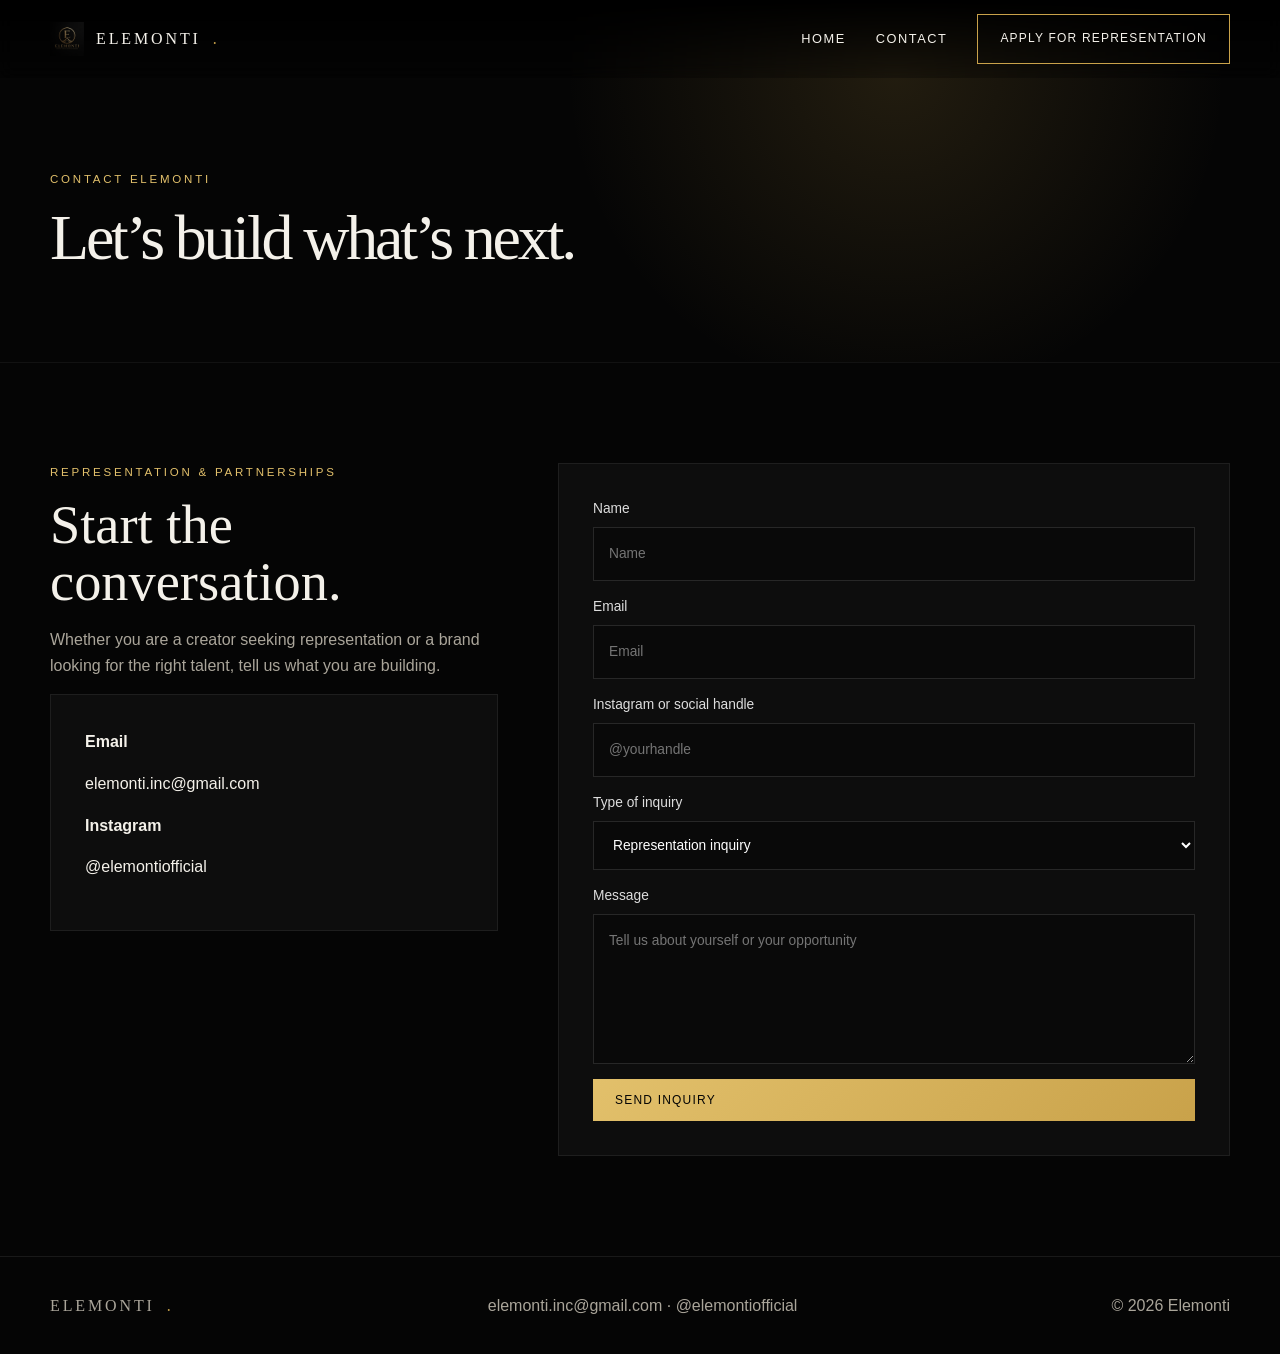
==== contact.html @ 6a78b01d "Add files via upload" ====
<!doctype html>
<html lang="en">
<head>
  <meta charset="utf-8">
  <meta name="viewport" content="width=device-width,initial-scale=1">
  <title>Contact — Elemonti</title>
  <meta name="description" content="Contact Elemonti for representation and brand partnership inquiries.">
  <link rel="icon" type="image/png" sizes="32x32" href="assets/favicon-32.png">
  <link rel="icon" type="image/png" sizes="16x16" href="assets/favicon-16.png">
  <link rel="stylesheet" href="styles.css">
</head>
<body>
<header>
  <div class="container nav">
    <a class="brand" href="index.html"><img src="assets/logo-icon.png" alt="" class="brand-mark">ELEMONTI<span>.</span></a>
    <nav>
      <a href="index.html" class="nav-home">Home</a>
      <a href="contact.html">Contact</a>
      <a class="btn nav-apply" href="contact.html?inquiry=representation#inquiry-form"><span class="btn-full">Apply for Representation</span><span class="btn-short">Apply</span></a>
    </nav>
  </div>
</header>

<main>
  <section class="page-hero">
    <div class="container">
      <div class="eyebrow">Contact Elemonti</div>
      <h1>Let’s build what’s next.</h1>
    </div>
  </section>

  <section class="section">
    <div class="container contact">
      <div>
        <div class="eyebrow">Representation & partnerships</div>
        <h2 class="contact-heading">Start the conversation.</h2>
        <p class="contact-copy">Whether you are a creator seeking representation or a brand looking for the right talent, tell us what you are building.</p>
        <div class="card">
          <b>Email</b><p>elemonti.inc@gmail.com</p>
          <b>Instagram</b><p>@elemontiofficial</p>
        </div>
      </div>

      <div class="card" id="inquiry-form">
        <form action="mailto:elemonti.inc@gmail.com" method="post" enctype="text/plain">
          <label>Name<input name="name" placeholder="Name" required></label>
          <label>Email<input type="email" name="email" placeholder="Email" required></label>
          <label>Instagram or social handle<input name="social" placeholder="@yourhandle"></label>
          <label>Type of inquiry
            <select name="inquiry" id="inquiry-select">
              <option value="representation">Representation inquiry</option>
              <option value="partnership">Brand partnership inquiry</option>
              <option value="general">General inquiry</option>
            </select>
          </label>
          <label>Message<textarea name="message" placeholder="Tell us about yourself or your opportunity" required></textarea></label>
          <button class="btn primary" type="submit">Send Inquiry</button>
        </form>
      </div>
    </div>
  </section>
</main>

<footer>
  <div class="container footer">
    <div class="brand">ELEMONTI<span>.</span></div>
    <div>elemonti.inc@gmail.com · @elemontiofficial</div>
    <div>© 2026 Elemonti</div>
  </div>
</footer>
<script src="script.js"></script>
</body>
</html>
---- styles.css ----
:root{--bg:#050505;--panel:#0d0d0d;--text:#f4f1ea;--muted:#aaa59a;--gold:#c9a24a;--gold2:#e2c06b;--line:rgba(201,162,74,.28);--max:1180px}
*{box-sizing:border-box}html{scroll-behavior:smooth}body{margin:0;background:var(--bg);color:var(--text);font-family:Arial,sans-serif;line-height:1.6}a{color:inherit;text-decoration:none}img{display:block;max-width:100%}.container{width:min(var(--max),calc(100% - 40px));margin:auto}
header{position:fixed;inset:0 0 auto;z-index:20;background:linear-gradient(#000,rgba(0,0,0,.25));backdrop-filter:blur(8px)}.nav{height:78px;display:flex;align-items:center;justify-content:space-between}.brand{font-family:Georgia,serif;letter-spacing:.18em;display:inline-flex;align-items:center;gap:12px}.brand span{color:var(--gold)}.brand-mark{width:34px;height:34px;object-fit:contain;display:block}nav{display:flex;gap:30px;align-items:center;text-transform:uppercase;font-size:.8rem;letter-spacing:.12em}nav a:not(.btn){transition:color .25s ease}nav a:not(.btn):hover{color:var(--gold2)}
.btn{display:inline-flex;padding:14px 22px;border:1px solid var(--gold);text-transform:uppercase;font-size:.75rem;letter-spacing:.1em;transition:.25s;cursor:pointer}.btn-short{display:none}.btn.primary{background:linear-gradient(135deg,var(--gold2),var(--gold));color:#050505;border:0}.btn:hover{transform:translateY(-2px);box-shadow:0 12px 34px rgba(201,162,74,.14)}
.hero{min-height:100vh;display:grid;align-items:center;position:relative;overflow:hidden}.hero:before{content:"";position:absolute;inset:0;background:linear-gradient(90deg,rgba(0,0,0,.94),rgba(0,0,0,.55) 48%,rgba(0,0,0,.18)),linear-gradient(0deg,#050505,transparent 25%),url('assets/christopher.jpg') center 35%/cover no-repeat;filter:saturate(.75)}.hero-content{position:relative;z-index:2;max-width:720px;padding-top:80px}.eyebrow{color:var(--gold2);text-transform:uppercase;letter-spacing:.24em;font-size:.72rem;margin-bottom:16px}h1,h2,h3{line-height:1.05;margin:0}h1{font-size:clamp(3.5rem,8vw,7.5rem);text-transform:uppercase;letter-spacing:-.05em}h1 span{color:var(--gold)}.hero p{max-width:620px;color:#d2cec6;font-size:1.05rem;margin:28px 0}.actions{display:flex;gap:14px;flex-wrap:wrap}
.section{padding:100px 0;border-top:1px solid rgba(255,255,255,.05)}.section-title{display:flex;justify-content:space-between;gap:30px;align-items:end;margin-bottom:44px}.section-title h2,.copy h2,.page-hero h1{font-family:Georgia,serif;font-weight:500;text-transform:none;font-size:clamp(2.5rem,5vw,4.7rem)}.section-title p,.copy p{max-width:520px;color:var(--muted)}
.logos{display:grid;grid-template-columns:repeat(6,1fr);gap:14px}.logo{min-height:82px;display:grid;place-items:center;text-align:center;background:#0a0a0a;border:1px solid rgba(255,255,255,.08);padding:12px;font-weight:700;transition:.25s;cursor:default;user-select:none}.logo:hover{color:var(--gold2);border-color:var(--gold)}
.about{display:grid;grid-template-columns:.9fr 1.1fr;gap:60px;align-items:center}.abstract-visual{position:relative;min-height:610px;overflow:hidden;background:radial-gradient(circle at 50% 45%,rgba(201,162,74,.14),transparent 28%),linear-gradient(145deg,#080808,#111);border:1px solid rgba(201,162,74,.2)}.abstract-visual:before{content:"";position:absolute;inset:0;background-image:linear-gradient(rgba(201,162,74,.06) 1px,transparent 1px),linear-gradient(90deg,rgba(201,162,74,.06) 1px,transparent 1px);background-size:42px 42px;mask-image:linear-gradient(to bottom,transparent,#000 18%,#000 82%,transparent)}.orbit{position:absolute;border:1px solid rgba(201,162,74,.55);border-radius:50%;left:50%;top:47%;transform:translate(-50%,-50%)}.orbit-one{width:330px;height:330px}.orbit-two{width:490px;height:490px;border-color:rgba(201,162,74,.2)}.monogram{position:absolute;inset:0;display:grid;place-items:center;font-family:Georgia,serif;font-size:12rem;color:var(--gold);text-shadow:0 0 45px rgba(201,162,74,.18)}.abstract-caption{position:absolute;left:32px;bottom:30px;text-transform:uppercase;letter-spacing:.24em;font-size:.7rem;color:var(--gold2)}
.services{display:grid;grid-template-columns:1fr 1fr;gap:14px;margin-top:28px}.service{padding:24px;background:var(--panel);border:1px solid rgba(255,255,255,.06);transition:border-color .3s ease,transform .3s ease}.service:hover{border-color:rgba(201,162,74,.4);transform:translateY(-2px)}.service span{display:block;color:var(--muted);font-size:.9rem;margin-top:6px}
.why-section{position:relative;overflow:hidden}.why-section:before{content:"";position:absolute;inset:0;background:radial-gradient(circle at 78% 30%,rgba(201,162,74,.1),transparent 30%),linear-gradient(115deg,transparent 0 48%,rgba(201,162,74,.035) 48% 49%,transparent 49% 100%);pointer-events:none}.why{display:grid;grid-template-columns:repeat(5,1fr);gap:12px;position:relative}.why div{padding:24px 18px;border-left:1px solid var(--line)}.why p{color:var(--muted);font-size:.9rem}
.cta{text-align:center;padding:100px 30px;position:relative;overflow:hidden;background:radial-gradient(circle at 50% 50%,rgba(201,162,74,.13),transparent 32%),linear-gradient(135deg,#090909,#111);border:1px solid rgba(201,162,74,.2)}.cta-grid{position:absolute;inset:-35%;background:repeating-linear-gradient(90deg,transparent 0 54px,rgba(201,162,74,.07) 54px 55px),repeating-linear-gradient(0deg,transparent 0 54px,rgba(201,162,74,.07) 54px 55px);transform:perspective(550px) rotateX(58deg) rotateZ(-8deg);opacity:.65}.cta-content{position:relative;z-index:1}.cta h2{font-family:Georgia,serif;font-size:clamp(2.6rem,6vw,5rem);font-weight:500;margin-bottom:18px}
.page-hero{padding:170px 0 90px;background:radial-gradient(circle at 70% 20%,rgba(201,162,74,.15),transparent 35%)}
.contact{display:grid;grid-template-columns:.8fr 1.2fr;gap:60px}.contact-heading{font-family:Georgia,serif;font-size:3.4rem;font-weight:500}.contact-copy{color:var(--muted)}.card{padding:34px;background:var(--panel);border:1px solid rgba(255,255,255,.07)}#inquiry-form:target{border-color:var(--gold);box-shadow:0 0 0 1px rgba(201,162,74,.22),0 18px 60px rgba(0,0,0,.22)}form{display:grid;gap:15px}label{display:grid;gap:7px;color:#ddd;font-size:.86rem}input,select,textarea{width:100%;background:#090909;color:#fff;border:1px solid rgba(255,255,255,.12);padding:15px;font:inherit}input:focus,select:focus,textarea:focus{outline:1px solid var(--gold);border-color:var(--gold)}textarea{min-height:150px}
footer{padding:36px 0;border-top:1px solid rgba(255,255,255,.08);color:var(--muted)}.footer{display:flex;justify-content:space-between;gap:20px}
@media(max-width:900px){nav a.nav-home{display:none}nav{gap:16px}.logos{grid-template-columns:repeat(3,1fr)}.about,.contact{grid-template-columns:1fr}.abstract-visual{min-height:520px}.why{grid-template-columns:1fr 1fr}}
@media(max-width:420px){.nav .btn-full{display:none}.nav .btn-short{display:inline}}
@media(max-width:600px){.container{width:min(100% - 24px,var(--max))}.hero{min-height:860px}.hero-content{align-self:end;padding-bottom:60px}.hero:before{background-position:62% center}.logos,.services{grid-template-columns:1fr 1fr}.why{grid-template-columns:1fr}.section{padding:75px 0}.footer{flex-direction:column}.abstract-visual{min-height:440px}.orbit-one{width:240px;height:240px}.orbit-two{width:350px;height:350px}.monogram{font-size:8rem}}
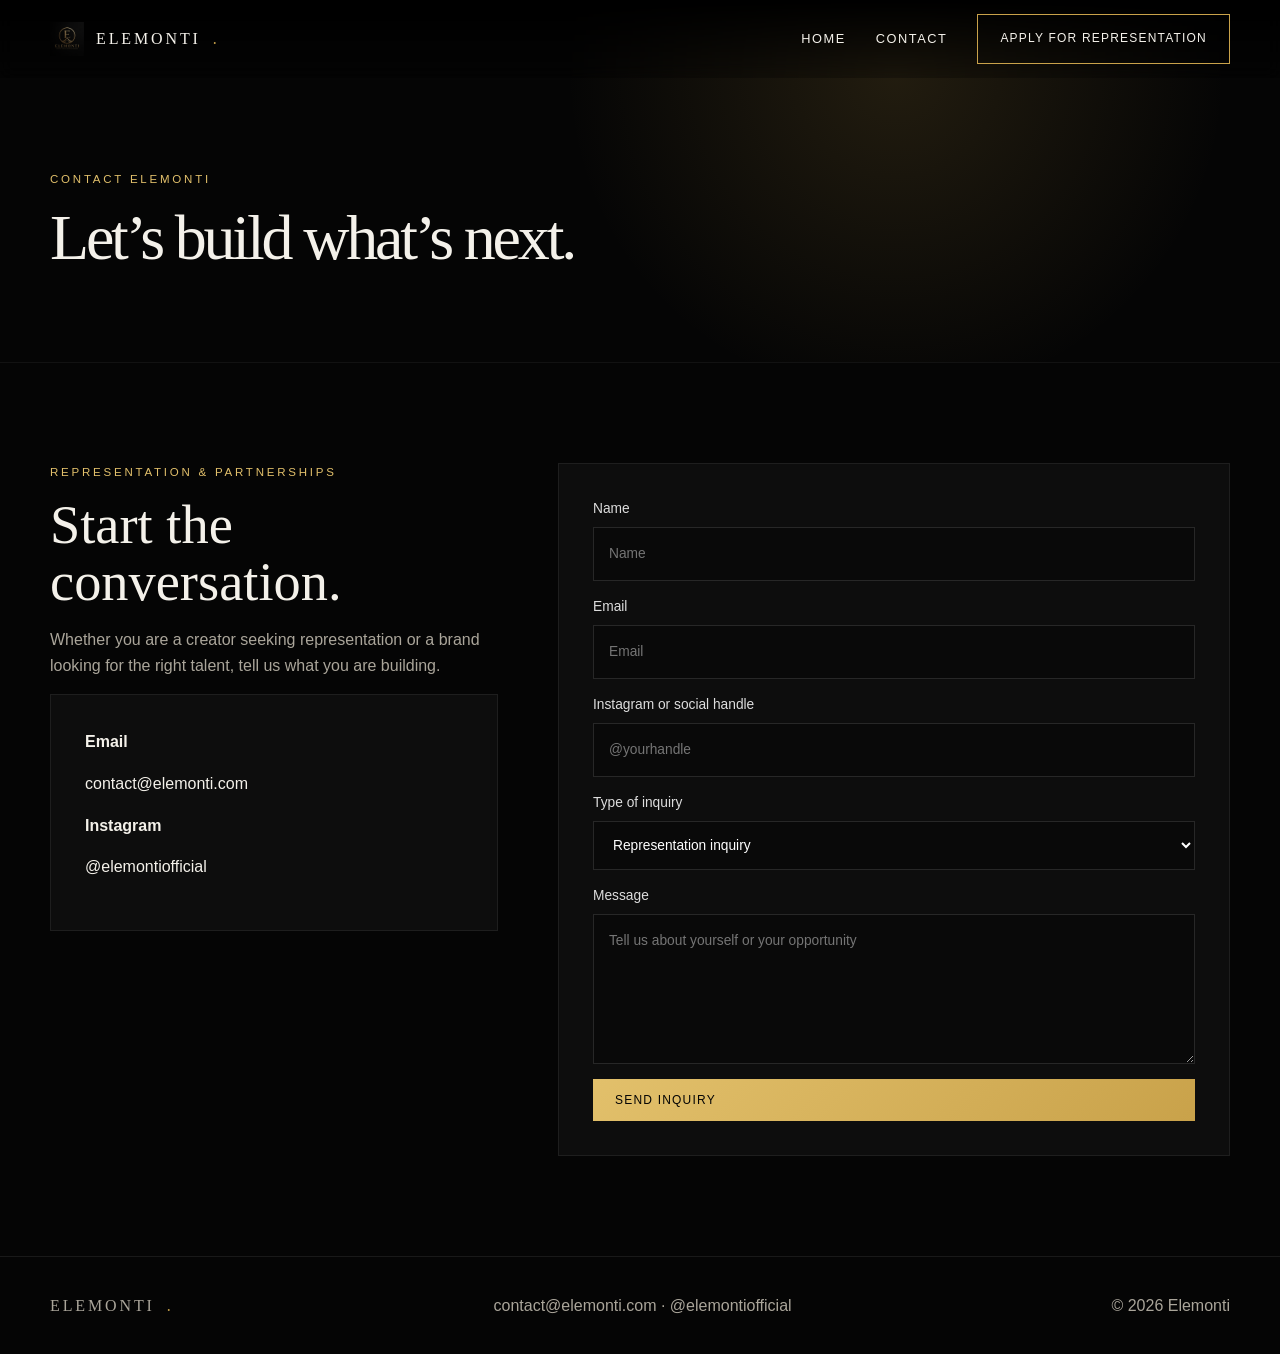
==== commit 80598d30: "Add files via upload" ====
--- a/contact.html
+++ b/contact.html
@@ -36,13 +36,13 @@
         <h2 class="contact-heading">Start the conversation.</h2>
         <p class="contact-copy">Whether you are a creator seeking representation or a brand looking for the right talent, tell us what you are building.</p>
         <div class="card">
-          <b>Email</b><p>elemonti.inc@gmail.com</p>
+          <b>Email</b><p>contact@elemonti.com</p>
           <b>Instagram</b><p>@elemontiofficial</p>
         </div>
       </div>
 
       <div class="card" id="inquiry-form">
-        <form action="mailto:elemonti.inc@gmail.com" method="post" enctype="text/plain">
+        <form action="mailto:contact@elemonti.com" method="post" enctype="text/plain">
           <label>Name<input name="name" placeholder="Name" required></label>
           <label>Email<input type="email" name="email" placeholder="Email" required></label>
           <label>Instagram or social handle<input name="social" placeholder="@yourhandle"></label>
@@ -64,7 +64,7 @@
 <footer>
   <div class="container footer">
     <div class="brand">ELEMONTI<span>.</span></div>
-    <div>elemonti.inc@gmail.com · @elemontiofficial</div>
+    <div>contact@elemonti.com · @elemontiofficial</div>
     <div>© 2026 Elemonti</div>
   </div>
 </footer>
--- a/styles.css
+++ b/styles.css
@@ -5,7 +5,7 @@
 .hero{min-height:100vh;display:grid;align-items:center;position:relative;overflow:hidden}.hero:before{content:"";position:absolute;inset:0;background:linear-gradient(90deg,rgba(0,0,0,.94),rgba(0,0,0,.55) 48%,rgba(0,0,0,.18)),linear-gradient(0deg,#050505,transparent 25%),url('assets/christopher.jpg') center 35%/cover no-repeat;filter:saturate(.75)}.hero-content{position:relative;z-index:2;max-width:720px;padding-top:80px}.eyebrow{color:var(--gold2);text-transform:uppercase;letter-spacing:.24em;font-size:.72rem;margin-bottom:16px}h1,h2,h3{line-height:1.05;margin:0}h1{font-size:clamp(3.5rem,8vw,7.5rem);text-transform:uppercase;letter-spacing:-.05em}h1 span{color:var(--gold)}.hero p{max-width:620px;color:#d2cec6;font-size:1.05rem;margin:28px 0}.actions{display:flex;gap:14px;flex-wrap:wrap}
 .section{padding:100px 0;border-top:1px solid rgba(255,255,255,.05)}.section-title{display:flex;justify-content:space-between;gap:30px;align-items:end;margin-bottom:44px}.section-title h2,.copy h2,.page-hero h1{font-family:Georgia,serif;font-weight:500;text-transform:none;font-size:clamp(2.5rem,5vw,4.7rem)}.section-title p,.copy p{max-width:520px;color:var(--muted)}
 .logos{display:grid;grid-template-columns:repeat(6,1fr);gap:14px}.logo{min-height:82px;display:grid;place-items:center;text-align:center;background:#0a0a0a;border:1px solid rgba(255,255,255,.08);padding:12px;font-weight:700;transition:.25s;cursor:default;user-select:none}.logo:hover{color:var(--gold2);border-color:var(--gold)}
-.about{display:grid;grid-template-columns:.9fr 1.1fr;gap:60px;align-items:center}.abstract-visual{position:relative;min-height:610px;overflow:hidden;background:radial-gradient(circle at 50% 45%,rgba(201,162,74,.14),transparent 28%),linear-gradient(145deg,#080808,#111);border:1px solid rgba(201,162,74,.2)}.abstract-visual:before{content:"";position:absolute;inset:0;background-image:linear-gradient(rgba(201,162,74,.06) 1px,transparent 1px),linear-gradient(90deg,rgba(201,162,74,.06) 1px,transparent 1px);background-size:42px 42px;mask-image:linear-gradient(to bottom,transparent,#000 18%,#000 82%,transparent)}.orbit{position:absolute;border:1px solid rgba(201,162,74,.55);border-radius:50%;left:50%;top:47%;transform:translate(-50%,-50%)}.orbit-one{width:330px;height:330px}.orbit-two{width:490px;height:490px;border-color:rgba(201,162,74,.2)}.monogram{position:absolute;inset:0;display:grid;place-items:center;font-family:Georgia,serif;font-size:12rem;color:var(--gold);text-shadow:0 0 45px rgba(201,162,74,.18)}.abstract-caption{position:absolute;left:32px;bottom:30px;text-transform:uppercase;letter-spacing:.24em;font-size:.7rem;color:var(--gold2)}
+.about{display:grid;grid-template-columns:.9fr 1.1fr;gap:60px;align-items:center}.abstract-visual{position:relative;min-height:610px;overflow:hidden;background:radial-gradient(circle at 50% 45%,rgba(201,162,74,.14),transparent 28%),linear-gradient(145deg,#080808,#111);border:1px solid rgba(201,162,74,.2)}.abstract-visual:before{content:"";position:absolute;inset:0;background-image:linear-gradient(rgba(201,162,74,.06) 1px,transparent 1px),linear-gradient(90deg,rgba(201,162,74,.06) 1px,transparent 1px);background-size:42px 42px;mask-image:linear-gradient(to bottom,transparent,#000 18%,#000 82%,transparent)}.about-logo{position:absolute;inset:0;width:100%;height:100%;object-fit:cover}.abstract-caption{position:absolute;left:32px;bottom:30px;text-transform:uppercase;letter-spacing:.24em;font-size:.7rem;color:var(--gold2);z-index:2;text-shadow:0 2px 8px rgba(0,0,0,.6)}
 .services{display:grid;grid-template-columns:1fr 1fr;gap:14px;margin-top:28px}.service{padding:24px;background:var(--panel);border:1px solid rgba(255,255,255,.06);transition:border-color .3s ease,transform .3s ease}.service:hover{border-color:rgba(201,162,74,.4);transform:translateY(-2px)}.service span{display:block;color:var(--muted);font-size:.9rem;margin-top:6px}
 .why-section{position:relative;overflow:hidden}.why-section:before{content:"";position:absolute;inset:0;background:radial-gradient(circle at 78% 30%,rgba(201,162,74,.1),transparent 30%),linear-gradient(115deg,transparent 0 48%,rgba(201,162,74,.035) 48% 49%,transparent 49% 100%);pointer-events:none}.why{display:grid;grid-template-columns:repeat(5,1fr);gap:12px;position:relative}.why div{padding:24px 18px;border-left:1px solid var(--line)}.why p{color:var(--muted);font-size:.9rem}
 .cta{text-align:center;padding:100px 30px;position:relative;overflow:hidden;background:radial-gradient(circle at 50% 50%,rgba(201,162,74,.13),transparent 32%),linear-gradient(135deg,#090909,#111);border:1px solid rgba(201,162,74,.2)}.cta-grid{position:absolute;inset:-35%;background:repeating-linear-gradient(90deg,transparent 0 54px,rgba(201,162,74,.07) 54px 55px),repeating-linear-gradient(0deg,transparent 0 54px,rgba(201,162,74,.07) 54px 55px);transform:perspective(550px) rotateX(58deg) rotateZ(-8deg);opacity:.65}.cta-content{position:relative;z-index:1}.cta h2{font-family:Georgia,serif;font-size:clamp(2.6rem,6vw,5rem);font-weight:500;margin-bottom:18px}
@@ -14,4 +14,4 @@
 footer{padding:36px 0;border-top:1px solid rgba(255,255,255,.08);color:var(--muted)}.footer{display:flex;justify-content:space-between;gap:20px}
 @media(max-width:900px){nav a.nav-home{display:none}nav{gap:16px}.logos{grid-template-columns:repeat(3,1fr)}.about,.contact{grid-template-columns:1fr}.abstract-visual{min-height:520px}.why{grid-template-columns:1fr 1fr}}
 @media(max-width:420px){.nav .btn-full{display:none}.nav .btn-short{display:inline}}
-@media(max-width:600px){.container{width:min(100% - 24px,var(--max))}.hero{min-height:860px}.hero-content{align-self:end;padding-bottom:60px}.hero:before{background-position:62% center}.logos,.services{grid-template-columns:1fr 1fr}.why{grid-template-columns:1fr}.section{padding:75px 0}.footer{flex-direction:column}.abstract-visual{min-height:440px}.orbit-one{width:240px;height:240px}.orbit-two{width:350px;height:350px}.monogram{font-size:8rem}}
+@media(max-width:600px){.container{width:min(100% - 24px,var(--max))}.hero{min-height:860px}.hero-content{align-self:end;padding-bottom:60px}.hero:before{background-position:62% center}.hero h1{font-size:clamp(2.3rem,10vw,3.4rem);line-height:1.2;letter-spacing:-.01em}.logos,.services{grid-template-columns:1fr 1fr}.why{grid-template-columns:1fr}.section{padding:75px 0}.footer{flex-direction:column}.abstract-visual{min-height:440px}}
